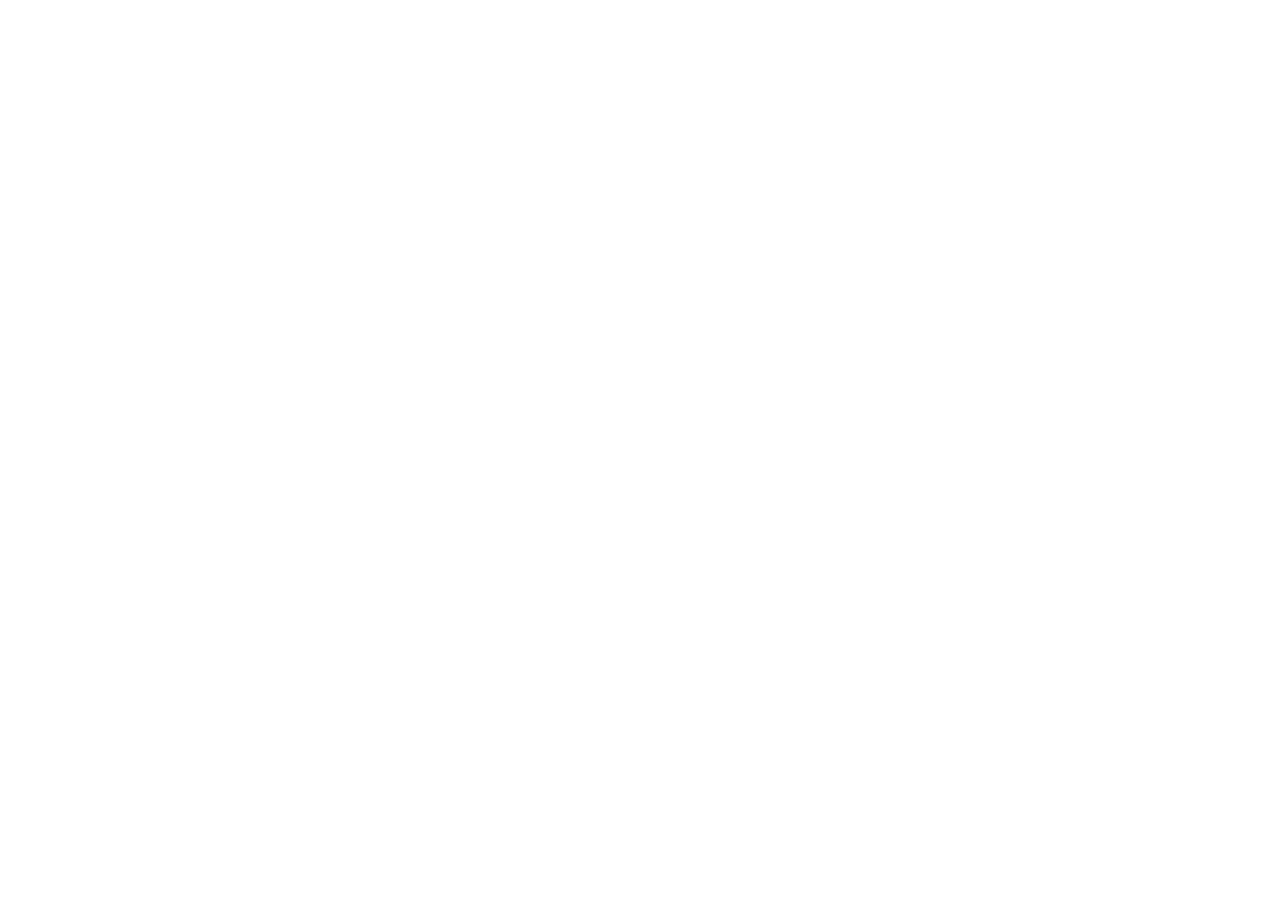
==== index.html @ 25016957 "Initial commit" ====
<!DOCTYPE html>
<html lang="en">
<head>
  <meta charset="utf-8">
  <title>TODO: give your page a title</title>
  <link rel="stylesheet" href="style.css">
</head>
<body>
  <!-- Build your page here. -->
</body>
</html>
---- style.css ----
/* Add your styles here. */
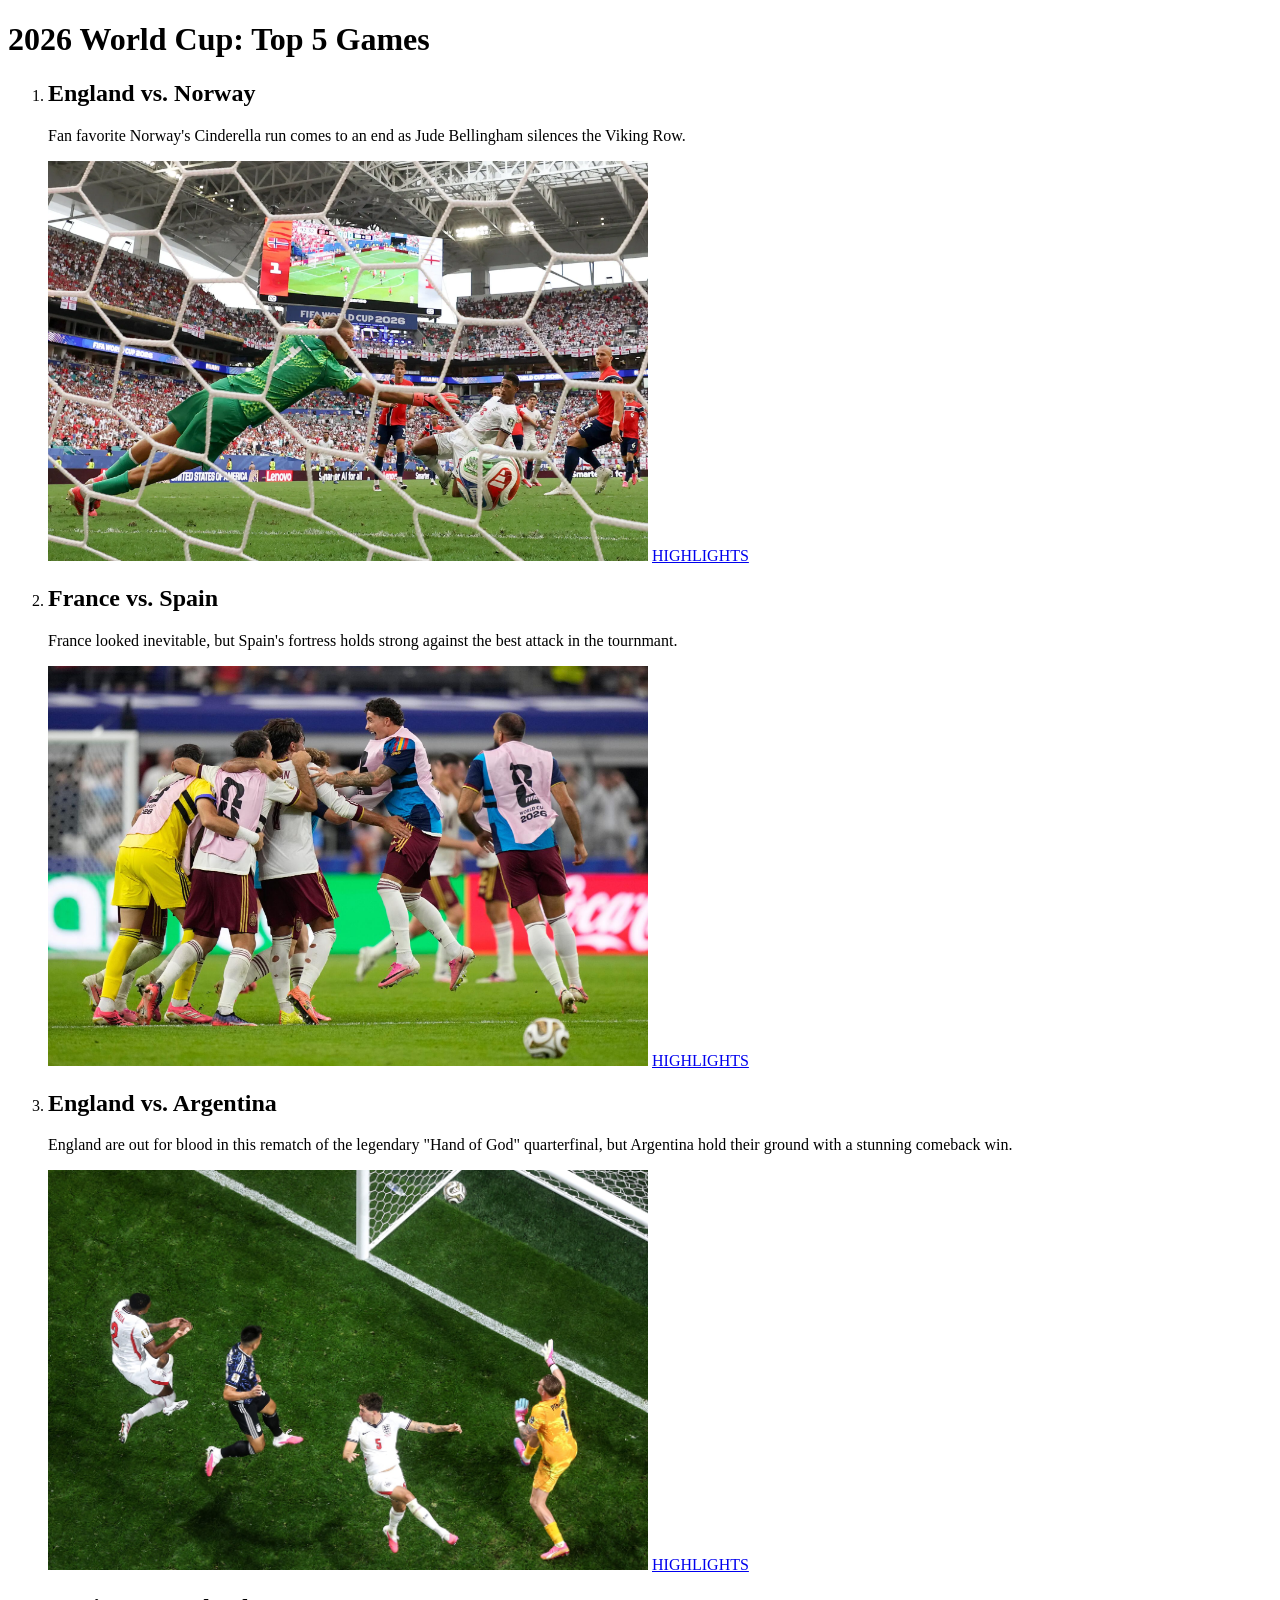
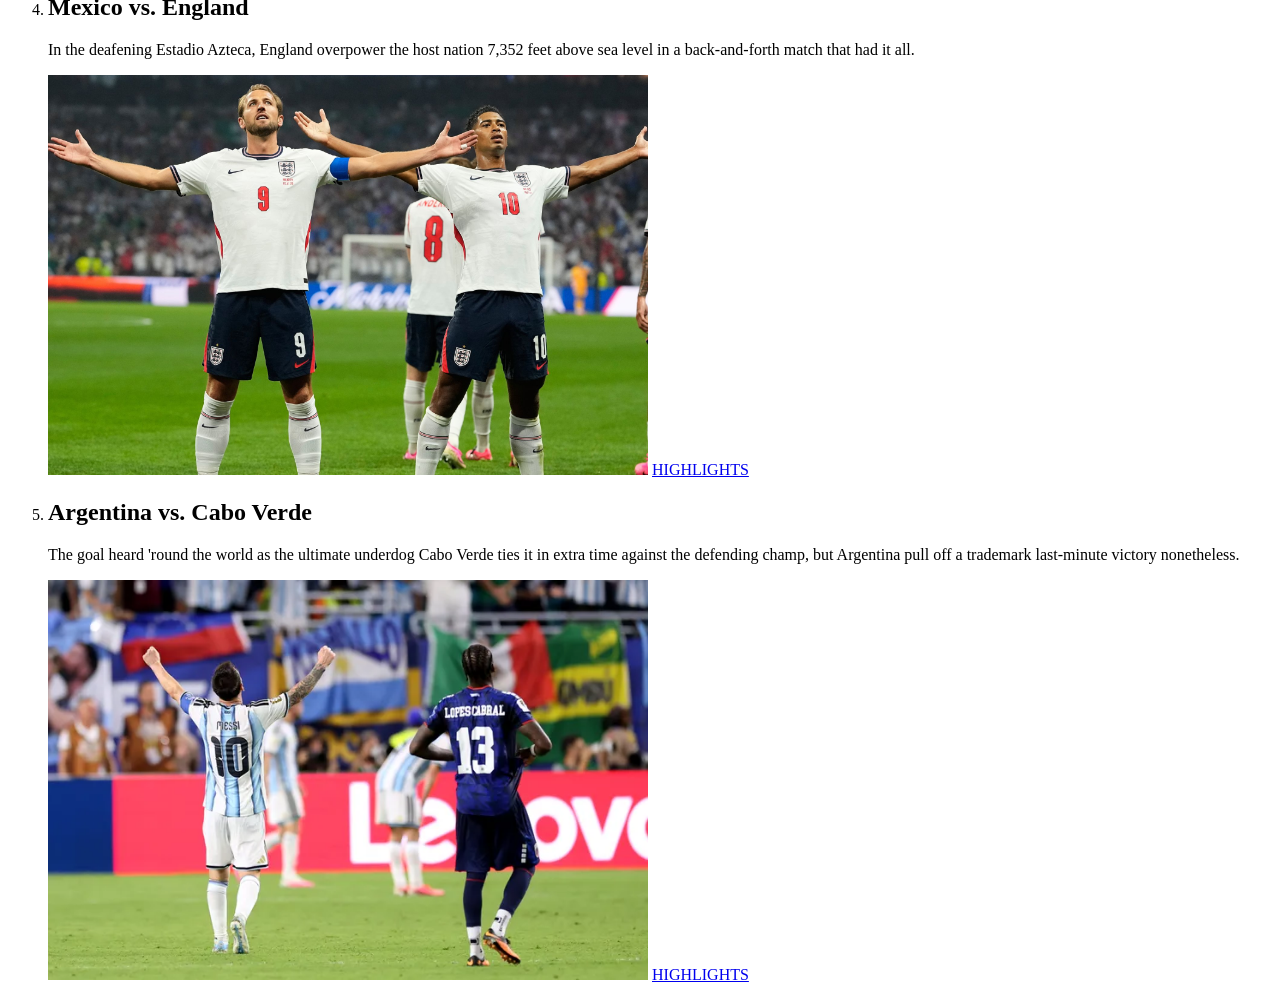
==== commit 1fdc49a2: "finish homepage" ====
--- a/index.html
+++ b/index.html
@@ -2,10 +2,74 @@
 <html lang="en">
 <head>
   <meta charset="utf-8">
-  <title>TODO: give your page a title</title>
+  <title>2026 World Cup Top 5 Games</title>
   <link rel="stylesheet" href="style.css">
 </head>
 <body>
-  <!-- Build your page here. -->
-</body>
-</html>
+  <h1>2026 World Cup: Top 5 Games</h1>
+
+  <ol>
+
+    <li>
+
+      <h2>England vs. Norway </h2>
+
+      <p>Fan favorite Norway's Cinderella run comes to an end as Jude Bellingham silences the Viking Row.</p>
+    
+      <img src="englandnorway.webp" alt="Jude Bellingham gives England the lead" width="600" height="400">
+
+      <a href="https://www.youtube.com/watch?v=PnFUiq8m9os">HIGHLIGHTS</a>
+
+    </li>
+
+    <li>
+      
+      <h2>France vs. Spain </h2>
+
+      <p>France looked inevitable, but Spain's fortress holds strong against the best attack in the tournmant.</p>
+
+      <img src="francespain.jpeg" alt="Spain celebrate their win over France" width="600" height="400">
+
+      <a href="https://www.youtube.com/watch?v=_cV8QcKp3GU">HIGHLIGHTS</a>
+
+    </li>
+
+    <li>
+      
+      <h2>England vs. Argentina </h2>
+
+      <p>England are out for blood in this rematch of the legendary "Hand of God" quarterfinal, but Argentina hold their ground with a stunning comeback win.</p>
+    
+      <img src="englandargentina.jpg" alt="Lautaro Martinez wins it for Argentina" width="600" height="400">
+
+      <a href="https://www.youtube.com/watch?v=oB2mK8eJli4">HIGHLIGHTS</a>
+      
+    </li>
+
+    <li>
+      
+      <h2>Mexico vs. England</h2>
+
+      <p>In the deafening Estadio Azteca, England overpower the host nation 7,352 feet above sea level in a back-and-forth match that had it all.</p>
+
+      <img src="mexicoengland.jpeg" alt="Harry Kane and Jude Bellingham celebrate an England goal" width="600" height="400">
+
+      <a href="https://www.youtube.com/watch?v=ydx1L0aDj_c">HIGHLIGHTS</a>
+
+    </li>
+    
+    <li>
+      <h2>Argentina vs. Cabo Verde</h2>
+
+      <p>The goal heard 'round the world as the ultimate underdog Cabo Verde ties it in extra time against the defending champ, but Argentina pull off a trademark last-minute victory nonetheless.</p>
+
+      <img src="argentinacaboverde.webp" alt="Lionel Messi celebrates the round of 32 win" width="600" height="400">
+
+      <a href="https://www.youtube.com/watch?v=hzvEZ2Vxb94">HIGHLIGHTS</a>
+
+    </li>
+
+  </ol>
+
+  </body>
+</html>
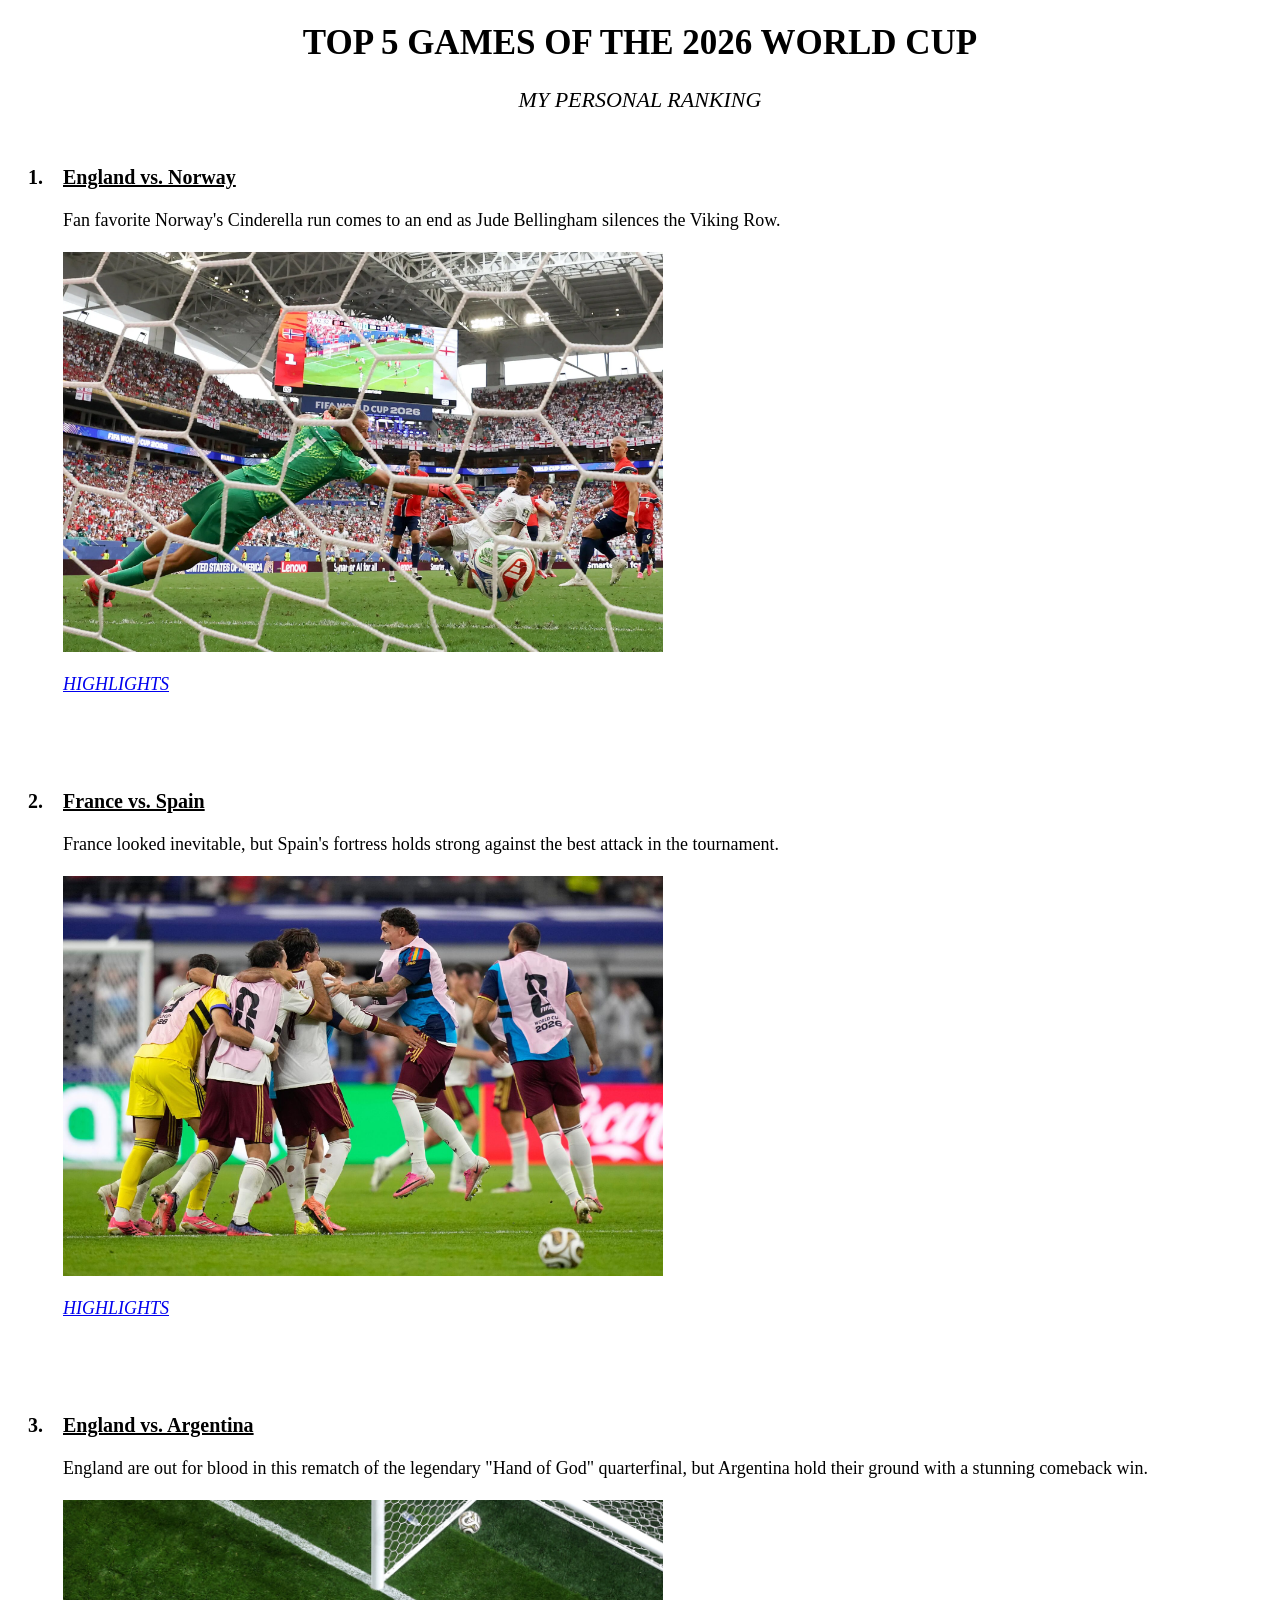
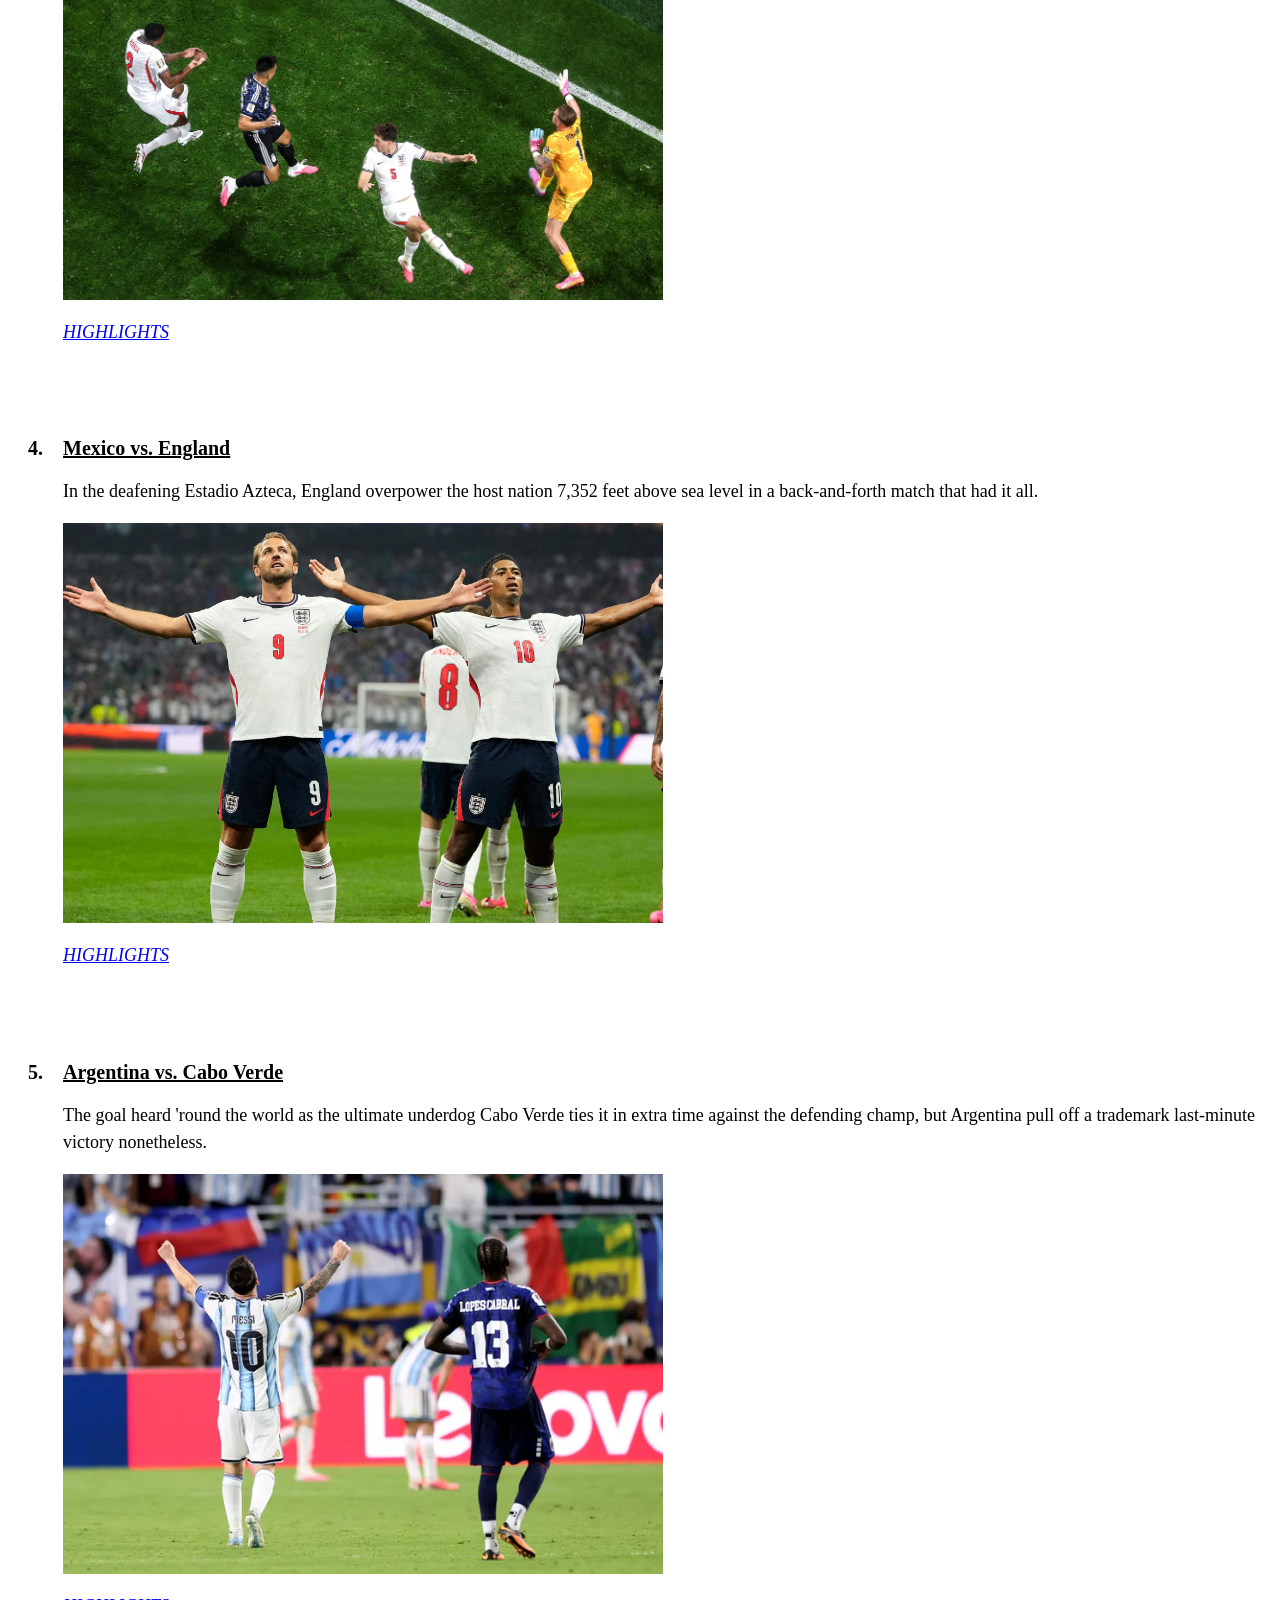
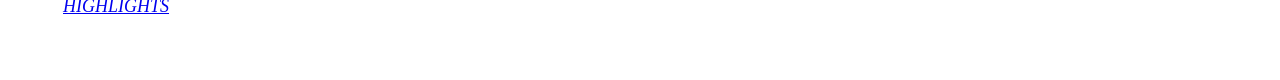
==== commit b10603d1: "dress it up" ====
--- a/index.html
+++ b/index.html
@@ -6,7 +6,9 @@
   <link rel="stylesheet" href="style.css">
 </head>
 <body>
-  <h1>2026 World Cup: Top 5 Games</h1>
+  <h1  id="main-title">Top 5 Games of the 2026 World Cup</h1>
+
+  <p id="subtitle">My personal Ranking</p>
 
   <ol>
 
@@ -14,11 +16,11 @@
 
       <h2>England vs. Norway </h2>
 
-      <p>Fan favorite Norway's Cinderella run comes to an end as Jude Bellingham silences the Viking Row.</p>
+      <p class="description">Fan favorite Norway's Cinderella run comes to an end as Jude Bellingham silences the Viking Row.</p>
     
       <img src="englandnorway.webp" alt="Jude Bellingham gives England the lead" width="600" height="400">
 
-      <a href="https://www.youtube.com/watch?v=PnFUiq8m9os">HIGHLIGHTS</a>
+      <p class="highlights"><a href="https://www.youtube.com/watch?v=PnFUiq8m9os">HIGHLIGHTS</a></p>
 
     </li>
 
@@ -26,11 +28,11 @@
       
       <h2>France vs. Spain </h2>
 
-      <p>France looked inevitable, but Spain's fortress holds strong against the best attack in the tournmant.</p>
+      <p class="description">France looked inevitable, but Spain's fortress holds strong against the best attack in the tournament.</p>
 
       <img src="francespain.jpeg" alt="Spain celebrate their win over France" width="600" height="400">
 
-      <a href="https://www.youtube.com/watch?v=_cV8QcKp3GU">HIGHLIGHTS</a>
+      <p class="highlights"><a href="https://www.youtube.com/watch?v=_cV8QcKp3GU">HIGHLIGHTS</a></p>
 
     </li>
 
@@ -38,11 +40,11 @@
       
       <h2>England vs. Argentina </h2>
 
-      <p>England are out for blood in this rematch of the legendary "Hand of God" quarterfinal, but Argentina hold their ground with a stunning comeback win.</p>
+      <p class="description">England are out for blood in this rematch of the legendary "Hand of God" quarterfinal, but Argentina hold their ground with a stunning comeback win.</p>
     
       <img src="englandargentina.jpg" alt="Lautaro Martinez wins it for Argentina" width="600" height="400">
 
-      <a href="https://www.youtube.com/watch?v=oB2mK8eJli4">HIGHLIGHTS</a>
+      <p class="highlights"><a href="https://www.youtube.com/watch?v=oB2mK8eJli4">HIGHLIGHTS</a></p>
       
     </li>
 
@@ -50,22 +52,22 @@
       
       <h2>Mexico vs. England</h2>
 
-      <p>In the deafening Estadio Azteca, England overpower the host nation 7,352 feet above sea level in a back-and-forth match that had it all.</p>
+      <p class="description">In the deafening Estadio Azteca, England overpower the host nation 7,352 feet above sea level in a back-and-forth match that had it all.</p>
 
       <img src="mexicoengland.jpeg" alt="Harry Kane and Jude Bellingham celebrate an England goal" width="600" height="400">
 
-      <a href="https://www.youtube.com/watch?v=ydx1L0aDj_c">HIGHLIGHTS</a>
+      <p class="highlights"><a href="https://www.youtube.com/watch?v=ydx1L0aDj_c">HIGHLIGHTS</a></p>
 
     </li>
     
     <li>
       <h2>Argentina vs. Cabo Verde</h2>
 
-      <p>The goal heard 'round the world as the ultimate underdog Cabo Verde ties it in extra time against the defending champ, but Argentina pull off a trademark last-minute victory nonetheless.</p>
+      <p class="description">The goal heard 'round the world as the ultimate underdog Cabo Verde ties it in extra time against the defending champ, but Argentina pull off a trademark last-minute victory nonetheless.</p>
 
       <img src="argentinacaboverde.webp" alt="Lionel Messi celebrates the round of 32 win" width="600" height="400">
 
-      <a href="https://www.youtube.com/watch?v=hzvEZ2Vxb94">HIGHLIGHTS</a>
+      <p class="highlights"><a href="https://www.youtube.com/watch?v=hzvEZ2Vxb94">HIGHLIGHTS</a></p>
 
     </li>
 
--- a/style.css
+++ b/style.css
@@ -1 +1,52 @@
-/* Add your styles here. */
+h1 {
+  text-align: center;
+  font-size: 35px;
+}
+
+h2 {
+  font-size: 20px;
+  text-decoration: underline;
+}
+
+.highlights {
+  font-size: 18px;
+  font-style: italic;
+}
+
+#main-title {
+  text-transform: uppercase;
+}
+
+a:hover {
+font-weight: bold;
+  background-color: lightgray;
+}
+
+@media (max-width: 600px) {
+  img {
+    width: 100%;
+    height: auto;
+  }
+}
+
+.description {
+  font-size: 18px;
+  line-height: 1.5;
+}
+
+li::marker {
+  font-size: 20px;
+  font-weight: bold;
+}
+
+#subtitle {
+  text-align: center;
+  text-transform: uppercase;
+  font-style: italic;
+  font-size: 22px;
+}
+
+li {
+  margin-bottom: 30px;
+  padding: 15px;
+}
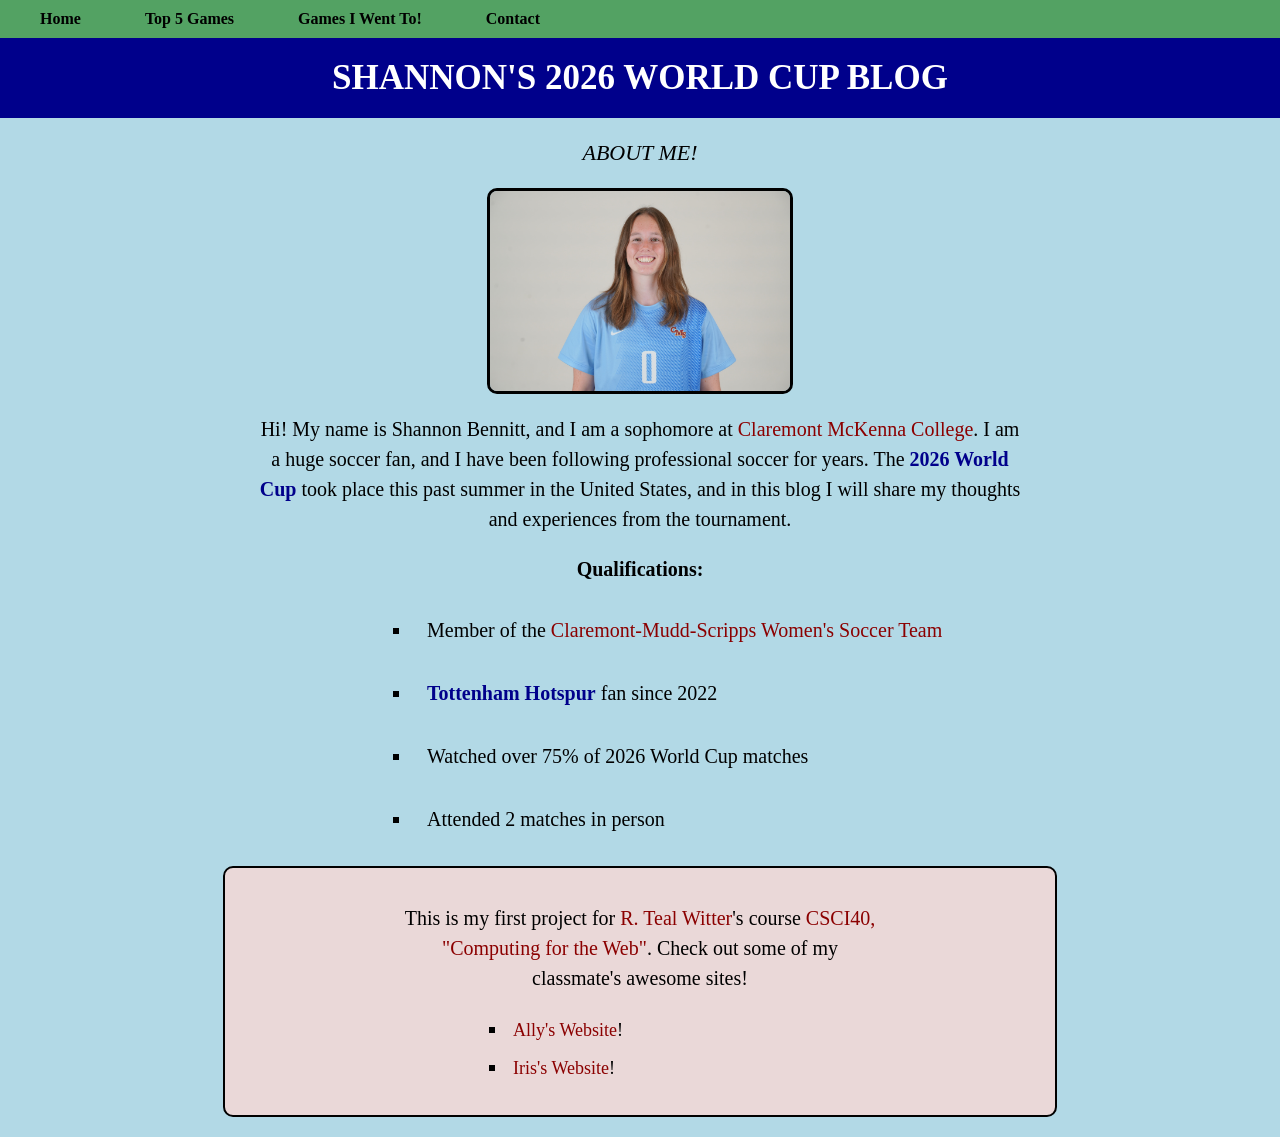
==== commit 35b2dccf: "project 0" ====
--- a/index.html
+++ b/index.html
@@ -2,76 +2,47 @@
 <html lang="en">
 <head>
   <meta charset="utf-8">
-  <title>2026 World Cup Top 5 Games</title>
+  <title>Shannon's 2026 World Cup Blog - Home</title>
   <link rel="stylesheet" href="style.css">
+  <meta name="description" content="Introduction to Shannon's 2026 World Cup Blog">
 </head>
 <body>
-  <h1  id="main-title">Top 5 Games of the 2026 World Cup</h1>
+  <nav>
+    <a href="index.html">Home</a>
+    <a href="games.html">Top 5 Games</a>
+    <a href="blog.html">Games I Went To!</a>
+    <a href="contact.html">Contact</a>
+  </nav>
+  <h1 id="main-title">Shannon's 2026 World Cup Blog</h1>
 
-  <p id="subtitle">My personal Ranking</p>
+  <p id="subtitle">About Me!</p>
 
-  <ol>
+  <img class="profile-photo" src="me.jpg" alt="Shannon Bennitt in soccer uniform" width="300" height="200">
 
-    <li>
+  <div class="description">
+    
+    <p>Hi! My name is Shannon Bennitt, and I am a sophomore at <a href="https://www.cmc.edu/">Claremont McKenna College</a>. I am a huge soccer fan, and I have been following professional soccer for years. The <span class="soccer-word">2026 World Cup</span> took place this past summer in the United States, and in this blog I will share my thoughts and experiences from the tournament.</p>
+    
+    <p class="description"><strong>Qualifications:</strong></p>
+  
+  </div>
 
-      <h2>England vs. Norway </h2>
+  <ul id="list">
+    <li>Member of the <a href="https://cmsathletics.org/sports/womens-soccer">Claremont-Mudd-Scripps Women's Soccer Team</a></li>
+    <li><span class="soccer-word">Tottenham Hotspur</span> fan since 2022</li>
+    <li>Watched over 75% of 2026 World Cup matches</li>
+    <li>Attended 2 matches in person</li>
+  </ul>
 
-      <p class="description">Fan favorite Norway's Cinderella run comes to an end as Jude Bellingham silences the Viking Row.</p>
+  <div class="text-box">
     
-      <img src="englandnorway.webp" alt="Jude Bellingham gives England the lead" width="600" height="400">
+    <p class="description">This is my first project for <a href="https://www.rtealwitter.com/">R. Teal Witter</a>'s course <a href="https://csci40.rtealwitter.com/" target="_blank">CSCI40, "Computing for the Web"</a>. Check out some of my classmate's awesome sites!</p>
+    
+    <ul id="list2">
+      <li><a href="https://allyvenezia.github.io/Ally-Portfolio/index.html">Ally's Website</a>!</li>
+      <li><a href="https://irisfisher.github.io/discoveries_in_the_tidepools/">Iris's Website</a>!</li>
+    </ul>
 
-      <p class="highlights"><a href="https://www.youtube.com/watch?v=PnFUiq8m9os">HIGHLIGHTS</a></p>
-
-    </li>
-
-    <li>
-      
-      <h2>France vs. Spain </h2>
-
-      <p class="description">France looked inevitable, but Spain's fortress holds strong against the best attack in the tournament.</p>
-
-      <img src="francespain.jpeg" alt="Spain celebrate their win over France" width="600" height="400">
-
-      <p class="highlights"><a href="https://www.youtube.com/watch?v=_cV8QcKp3GU">HIGHLIGHTS</a></p>
-
-    </li>
-
-    <li>
-      
-      <h2>England vs. Argentina </h2>
-
-      <p class="description">England are out for blood in this rematch of the legendary "Hand of God" quarterfinal, but Argentina hold their ground with a stunning comeback win.</p>
-    
-      <img src="englandargentina.jpg" alt="Lautaro Martinez wins it for Argentina" width="600" height="400">
-
-      <p class="highlights"><a href="https://www.youtube.com/watch?v=oB2mK8eJli4">HIGHLIGHTS</a></p>
-      
-    </li>
-
-    <li>
-      
-      <h2>Mexico vs. England</h2>
-
-      <p class="description">In the deafening Estadio Azteca, England overpower the host nation 7,352 feet above sea level in a back-and-forth match that had it all.</p>
-
-      <img src="mexicoengland.jpeg" alt="Harry Kane and Jude Bellingham celebrate an England goal" width="600" height="400">
-
-      <p class="highlights"><a href="https://www.youtube.com/watch?v=ydx1L0aDj_c">HIGHLIGHTS</a></p>
-
-    </li>
-    
-    <li>
-      <h2>Argentina vs. Cabo Verde</h2>
-
-      <p class="description">The goal heard 'round the world as the ultimate underdog Cabo Verde ties it in extra time against the defending champ, but Argentina pull off a trademark last-minute victory nonetheless.</p>
-
-      <img src="argentinacaboverde.webp" alt="Lionel Messi celebrates the round of 32 win" width="600" height="400">
-
-      <p class="highlights"><a href="https://www.youtube.com/watch?v=hzvEZ2Vxb94">HIGHLIGHTS</a></p>
-
-    </li>
-
-  </ol>
-
-  </body>
+  </div>
+</body>
 </html>
--- a/style.css
+++ b/style.css
@@ -8,18 +8,46 @@
   text-decoration: underline;
 }
 
+nav {
+  background-color:rgb(83, 162, 99);
+  padding: 10px;
+}
+
+nav a {
+  text-decoration: none;
+  color: black;
+  font-weight: bold;
+  padding: 10px 30px;
+}
+
+nav a:hover {
+  background-color: lightgreen;
+  color: black;
+  text-decoration: none;
+}
+
 .highlights {
   font-size: 18px;
   font-style: italic;
+  text-align: center;
 }
 
 #main-title {
   text-transform: uppercase;
+  color:white;
+  background-color: darkblue;
+  margin: 0;
+  padding: 20px;
+}
+
+a {
+  color: darkred;
+  text-decoration: none;
 }
 
 a:hover {
-font-weight: bold;
-  background-color: lightgray;
+  color: rgb(88, 4, 14);
+  text-decoration: underline;
 }
 
 @media (max-width: 600px) {
@@ -30,13 +58,40 @@
 }
 
 .description {
+  line-height: 1.5;
+  text-align: center;
+  margin-left: 20%;
+  margin-right: 20%;
+  font-size: 20px;
+}
+
+li {
+  margin-bottom: 10px;
+  padding: 15px;
+}
+
+#list li {
+  list-style-type: square;
+  font-size: 20px;
+  margin-left: 30%;
+}
+
+#list2 li {
+  list-style-type: square;
   font-size: 18px;
-  line-height: 1.5;
+  margin-left: 30%;
+  margin-bottom: 5px;
+  padding: 5px;
 }
 
 li::marker {
   font-size: 20px;
   font-weight: bold;
+}
+
+ol {
+  width: 80%;
+  margin: 0 auto;
 }
 
 #subtitle {
@@ -46,7 +101,54 @@
   font-size: 22px;
 }
 
-li {
-  margin-bottom: 30px;
+.profile-photo {
+  margin-top: 20px;
+  border: 3px solid black;
+  border-radius: 10px;
+  display: block;
+  margin-left: auto;
+  margin-right: auto;
+}
+
+body {
+  margin: 0;
+  background-color: rgb(178, 217, 230);
+}
+
+.text-box {
+  border: 2px solid black;
+  border-radius: 10px;
+  background-color: rgb(234, 216, 216);
   padding: 15px;
+  margin: 20px auto;
+  max-width: 800px;
+}
+
+table {
+  margin: 30px auto;
+  border-collapse: collapse;
+  width: 70%;
+}
+
+th, td {
+  border: 2px solid black;
+  padding: 12px;
+  text-align: center;
+}
+
+th {
+  background-color: darkred;
+  color: white;
+}
+
+.game {
+  border: 2px solid black;
+  border-radius: 10px;
+  padding: 20px;
+  margin: 20px;
+}
+
+.soccer-word {
+  color: darkblue;
+  font-weight: bold;
 }
